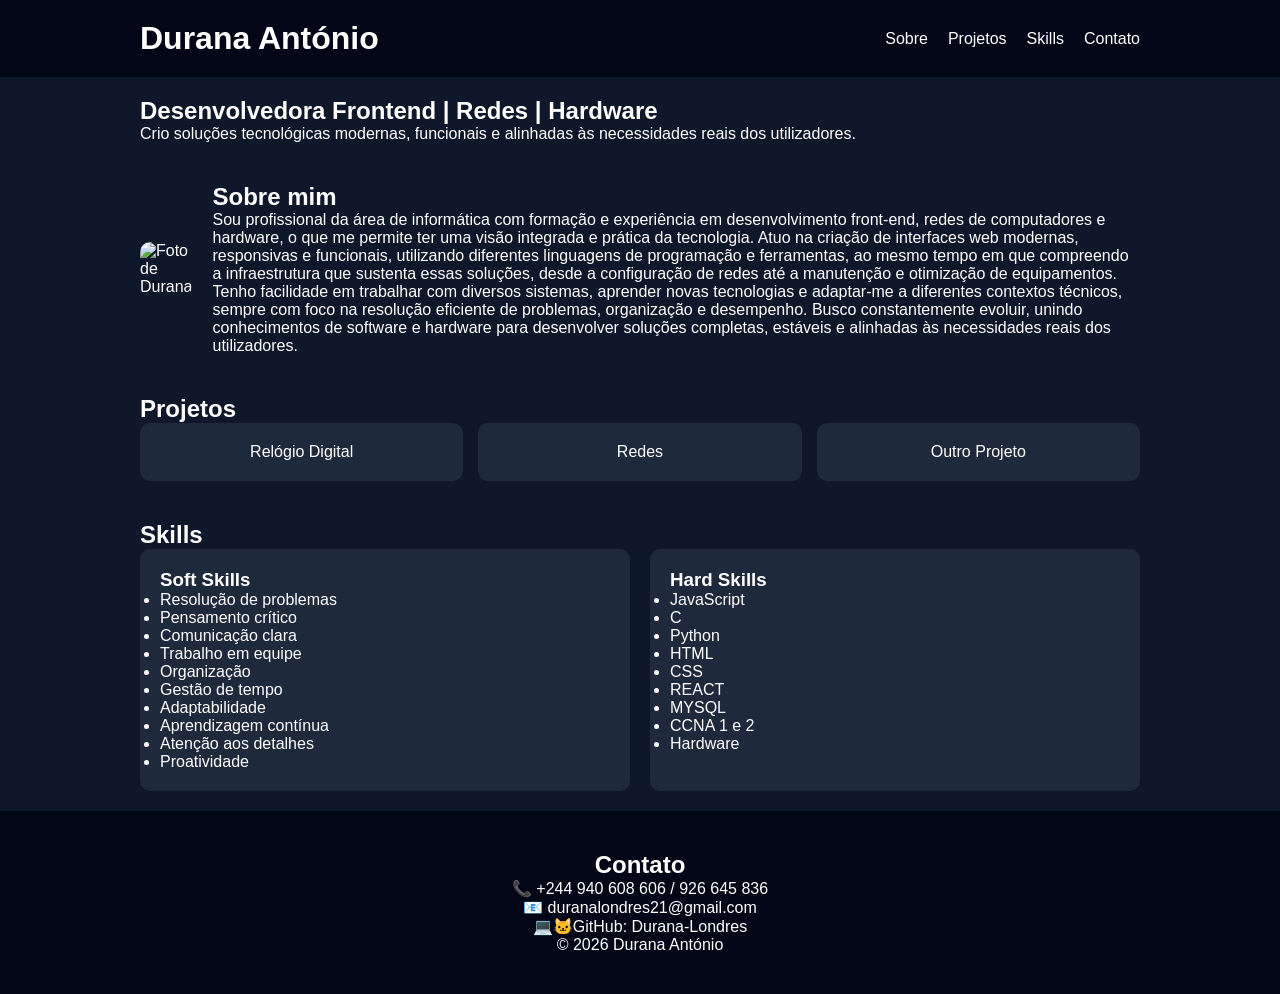
==== index.html @ 9c99721a "Add files via upload" ====
<!DOCTYPE html>
<html lang="pt">
<head>
  <meta charset="UTF-8">
  <meta name="viewport" content="width=device-width, initial-scale=1.0">
  <title>Durana António | Portfólio</title>
  <link rel="stylesheet" href="portfolio2.0.css">
</head>
<body id="corpo" onclick="tema()" ondblclick="temaO()">

<header>
  <div class="container">
    <h1>Durana António</h1>
 
    <nav id="menu">
      <a href="#sobre">Sobre</a>
      <a href="#projectos">Projetos</a>
      <a href="#skills">Skills</a>
      <a href="#contato">Contato</a>
    </nav>

    <button id="menu-btn">☰</button>
  </div>
</header>

<!-- HERO -->
<section class="container" id="hero">
  <h2 id="sobre" class="">Desenvolvedora Frontend | Redes | Hardware</h2>
  <p>
    Crio soluções tecnológicas modernas, funcionais e alinhadas às necessidades reais dos utilizadores.
  </p>
</section>

<!-- SOBRE -->
<section id="sobre" class="container">
  <img id="img" src="./img/IMG_20260418_123746.jpg" alt="Foto de Durana" onclick="imagem()" ondblclick="imagem2()">

  <div>
    <h2>Sobre mim</h2>
    <p>
      Sou profissional da área de informática com formação e experiência em desenvolvimento front-end, redes de computadores e hardware, o que me permite ter uma visão integrada e prática da tecnologia. Atuo na criação de interfaces web modernas, responsivas e funcionais, utilizando diferentes linguagens de programação e ferramentas, ao mesmo tempo em que compreendo a infraestrutura que sustenta essas soluções, desde a configuração de redes até a manutenção e otimização de equipamentos. Tenho facilidade em trabalhar com diversos sistemas, aprender novas tecnologias e adaptar-me a diferentes contextos técnicos, sempre com foco na resolução eficiente de problemas, organização e desempenho. Busco constantemente evoluir, unindo conhecimentos de software e hardware para desenvolver soluções completas, estáveis e alinhadas às necessidades reais dos utilizadores.
    </p>
  </div>
</section>

<!-- PROJETOS -->
<section id="projectos" class="container">
  <h2 id="projectos">Projetos</h2>

  <div class="cards" id="body">
    <a href="/projectos/front/relogio.html" class="card">Relógio Digital</a>
    <a href="/projectos/redes/redes.html" class="card">Redes</a>
    <a href="#" class="card">Outro Projeto</a>
  </div>
</section>

<!-- SKILLS -->
<section id="skills" class="container">
  <h2>Skills</h2>

  <div class="skills-box" >
    
    <!-- SOFT SKILLS -->
    <div>
      <h3>Soft Skills</h3>
      <ul>
        <li>Resolução de problemas</li>
        <li>Pensamento crítico</li>
        <li>Comunicação clara</li>
        <li>Trabalho em equipe</li>
        <li>Organização</li>
        <li>Gestão de tempo</li>
        <li>Adaptabilidade</li>
        <li>Aprendizagem contínua</li>
        <li>Atenção aos detalhes</li>
        <li>Proatividade</li>
      </ul>
    </div>

    <!-- HARD SKILLS -->
    <div>
      <h3>Hard Skills</h3>
      <ul>
        <li>JavaScript</li>
        <li>C</li>
        <li>Python</li>
        <li>HTML</li>
        <li>CSS</li>
        <li>REACT</li>
        <li>MYSQL</li>
        <li>CCNA 1 e 2 </li>
        <li>Hardware</li>
      </ul>
    
    </div>

  </div>
</section>

<!-- CONTATO -->
<footer id="contato" >
  <div class="container">
    <h2>Contato</h2>
    <p>📞 +244 940 608 606 / 926 645 836</p>
    <p>📧 duranalondres21@gmail.com</p>
  <a href="https://github.com/Durana-Londres" style="text-decoration: none; color: white;"><p> 💻🐱GitHub: Durana-Londres</p> </a>  
    <p>&copy; 2026 Durana António</p>
  </div>
</footer>

<script src="portfolio2.0.js"></script>
</body>
</html>
---- portfolio2.0.css ----
* {
  margin: 0;
  padding: 0;
  box-sizing: border-box;
  font-family: Arial, sans-serif;
}

body {
  background: #0f172a;
  color: white;
}

.container {
  width: 90%;
  max-width: 1000px;
  margin: auto;
  padding: 20px 0;
}

/* HEADER */
header {
  background: #020617;
  position: sticky;
  top: 0;
}

header .container {
  display: flex;
  justify-content: space-between;
  align-items: center;
}

nav {
  display: flex;
  gap: 20px;
}

nav a {
  color: white;
  text-decoration: none;
}

#menu-btn {
  display: none;
  font-size: 22px;
  background: none;
  border: none;
  color: white;
}

/* SOBRE */
#sobre {
  display: flex;
  gap: 20px;
  align-items: center;
}

#sobre img {
  width: 200px;
  border-radius: 10px;
}

/* PROJETOS */
.cards {
  display: grid;
  grid-template-columns: repeat(3, 1fr);
  gap: 15px;
}

.card {
  background: #1e293b;
  padding: 20px;
  text-align: center;
  border-radius: 10px;
  text-decoration: none;
  color: white;
  transition: 0.3s;
}

.card:hover {
  background: #334155;
}

/* SKILLS */
.skills-box {
  display: flex;
  gap: 20px;
}

.skills-box div {
  background: #1e293b;
  padding: 20px;
  border-radius: 10px;
  flex: 1;
}

/* FOOTER */
footer {
  background: #020617;
  text-align: center;
  padding: 20px;
}

/* RESPONSIVO */
@media (max-width: 768px) {
  #sobre {
    flex-direction: column;
    text-align: center;
  }

  .cards {
    grid-template-columns: 1fr;
  }

  .skills-box {
    flex-direction: column;
  }

  nav {
    display: none;
    flex-direction: column;
    background: #020617;
    position: absolute;
    top: 60px;
    right: 20px;
    padding: 10px;
  }

  nav.active {
    display: flex;
  }

  #menu-btn {
    display: block;
  }
}

/* EXTRA: 320px */
@media (max-width: 320px) {
  h1 {
    font-size: 18px;
  }

  h2 {
    font-size: 16px;
  }

  p {
    font-size: 14px;
  }

  #sobre img {
    width: 150px;
  }
}
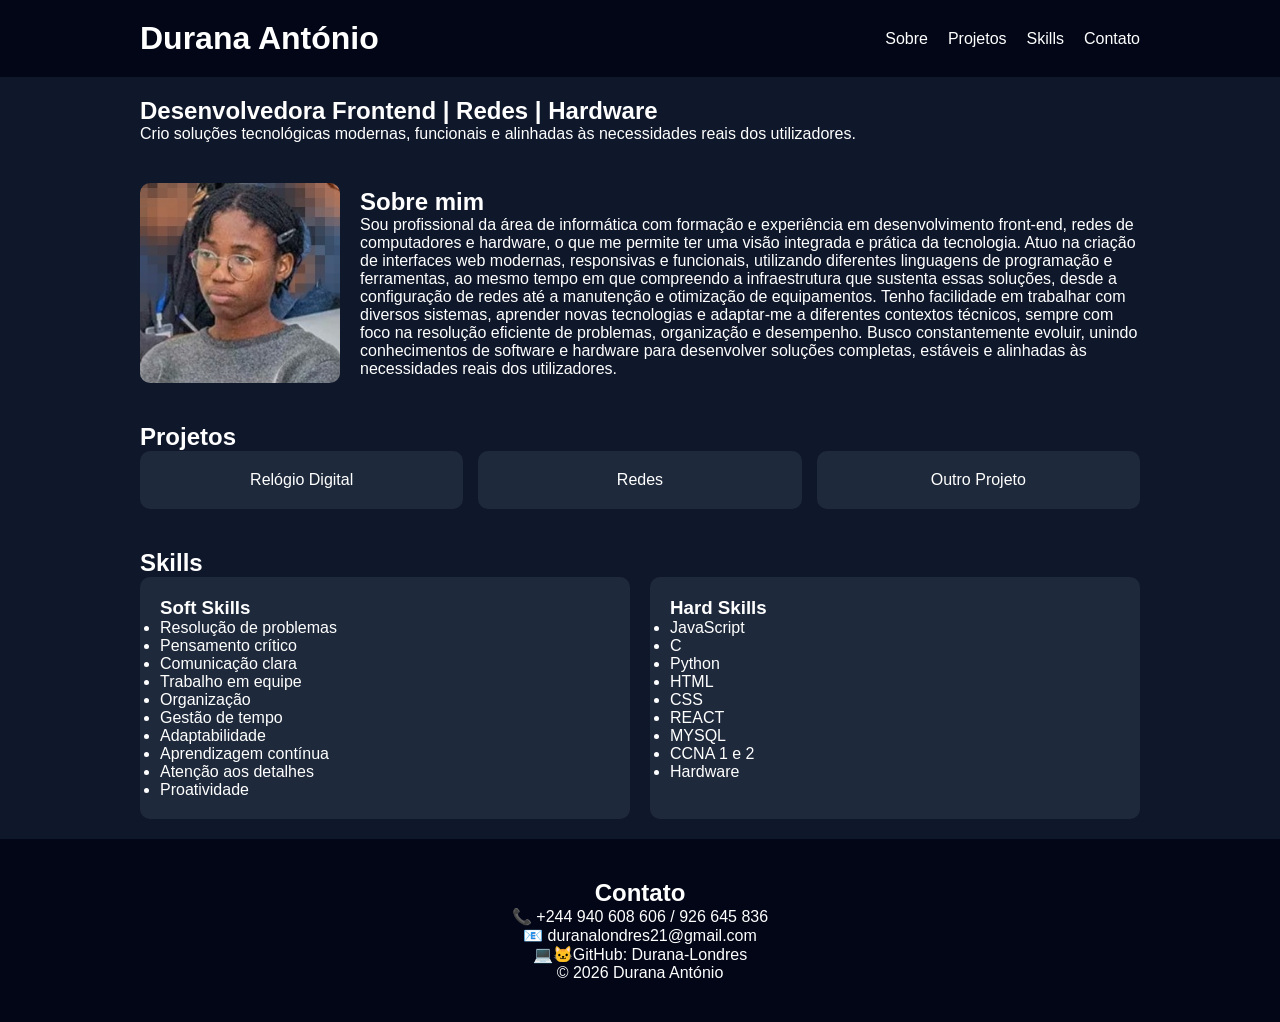
==== commit ad51345d: "Update image source path in index.html" ====
--- a/index.html
+++ b/index.html
@@ -33,7 +33,7 @@
 
 <!-- SOBRE -->
 <section id="sobre" class="container">
-  <img id="img" src="./img/IMG_20260418_123746.jpg" alt="Foto de Durana" onclick="imagem()" ondblclick="imagem2()">
+  <img id="img" src="IMG_20260418_123746.jpg" alt="Foto de Durana" onclick="imagem()" ondblclick="imagem2()">
 
   <div>
     <h2>Sobre mim</h2>
@@ -110,4 +110,4 @@
 
 <script src="portfolio2.0.js"></script>
 </body>
-</html>+</html>
